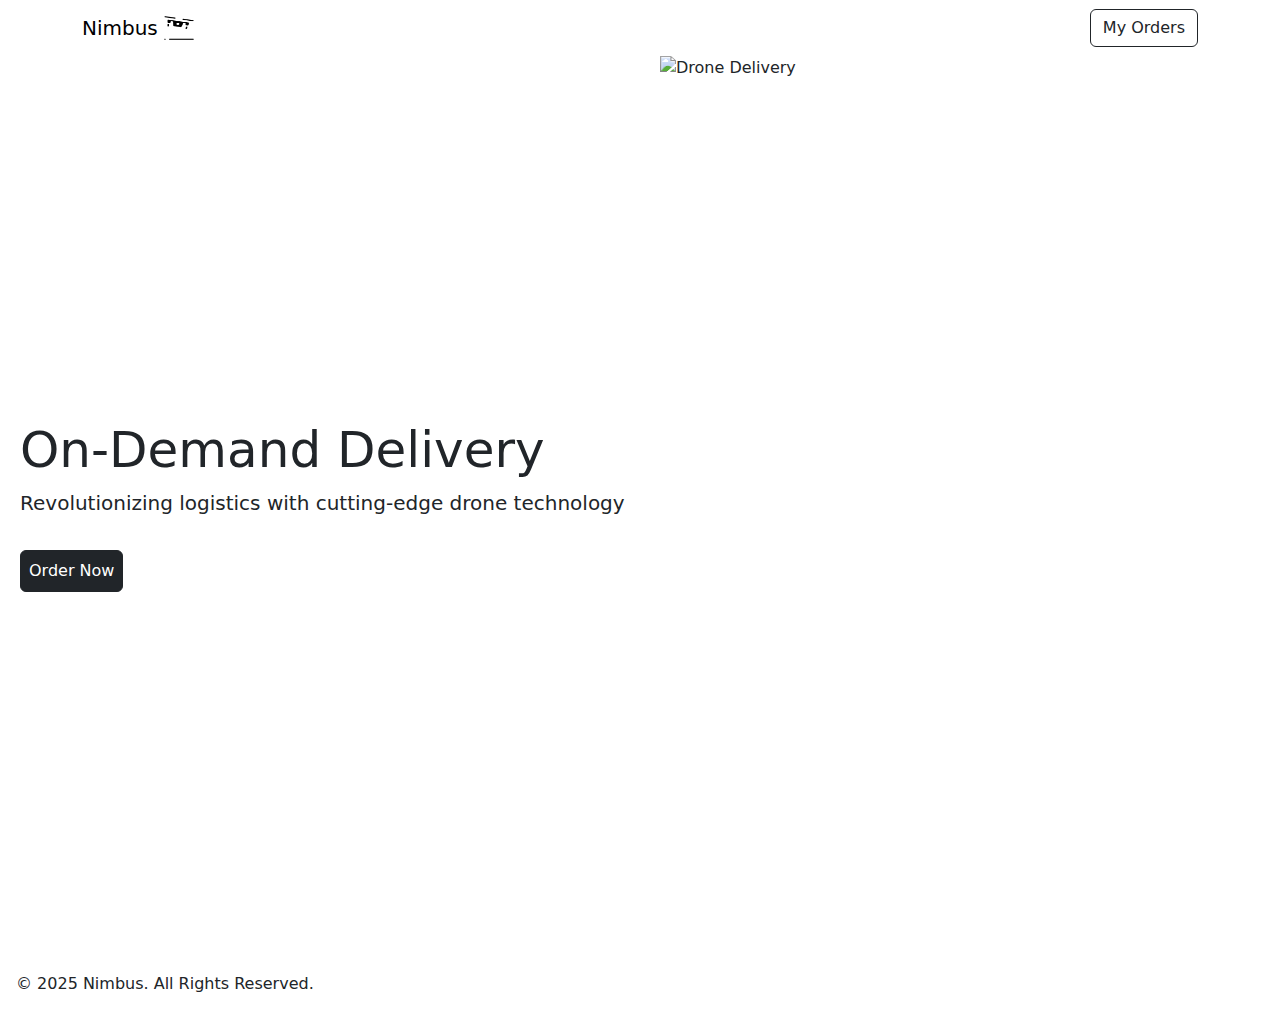
==== index.html @ 74d063b4 "added index.html, stores.html, checkout.html, styles.css and logo.png" ====
<!DOCTYPE html>
<html lang="en">
<head>
    <meta charset="UTF-8">
    <meta name="viewport" content="width=device-width, initial-scale=1.0">
    <title>Nimbus</title>
    <!-- Bootstrap CSS -->
    <link href="assets/styles.css" rel="stylesheet">
    <link href="https://cdn.jsdelivr.net/npm/bootstrap@5.3.0-alpha3/dist/css/bootstrap.min.css" rel="stylesheet">
    <link href='https://fonts.googleapis.com/css?family=Montserrat' rel='stylesheet'>
</head>
<body>
    <!-- Navbar -->
    <nav class="navbar navbar-expand-lg navbar-white bg-white">
        <div class="container">
            <a class="navbar-brand" href="index.html">
                Nimbus
                <img src="assets/logo.png" alt="Logo" width="30" height="24" class="d-inline-block align-text-top">
              </a>
            <button class="navbar-toggler" type="button" data-bs-toggle="collapse" data-bs-target="#navbarNav" aria-controls="navbarNav" aria-expanded="false" aria-label="Toggle navigation">
                <span class="navbar-toggler-icon"></span>
            </button>
            <div class="collapse navbar-collapse" id="navbarNav">
                <ul class="navbar-nav ms-auto">
                    <li class="nav-item"><a class="btn btn-outline-dark" href="checkout.html">My Orders</a></li>
                </ul>
            </div>
        </div>
    </nav>

    <!-- Main Section -->
    <section class="hero">

        <!-- Left Side: Text -->
        <div class="text-content">
            <h1 class="hero-header">On-Demand Delivery</h1>
            <p class="lead">Revolutionizing logistics with cutting-edge drone technology</p>
            <a href="stores.html" class="btn btn-dark mt-3 order-btn" style="padding: 8px">Order Now</a>
        </div>

        <!-- Right Side: Image -->
        <div class="image-content">
            <img src="https://images.rawpixel.com/image_800/cHJpdmF0ZS9sci9pbWFnZXMvd2Vic2l0ZS8yMDIzLTA5L2thdGV2NjQ0N19hZXJpYWxfc2hvdF9vZl9hX2Ryb25lX2NhcnJ5aW5nX2FfcGFja2FnZV9zeW1ib2xpemluZ180ZDA1NmJkMi00ZGNiLTRlNmItOTE4Zi00YmI4MTUwNDVmODNfMi5qcGc.jpg" alt="Drone Delivery">
        </div>

    </section>

    <!-- Footer -->
    <footer class="footer bg-white text-dark text-left py-3 p-3">
        &copy; 2025 Nimbus. All Rights Reserved.
    </footer>


    <!-- Bootstrap JS -->
    <script src="https://cdn.jsdelivr.net/npm/bootstrap@5.3.0-alpha3/dist/js/bootstrap.bundle.min.js"></script>
</body>
</html>
---- assets/styles.css ----
body {
    font-family: 'Montserrat';
}

.hero {
    height: 100vh; /* Full viewport height */
    display: flex;
    align-items: center;
}

.hero-header {
    font-size: 50px;
}

.text-content {
    flex: 1; /* Take up 50% width */
    padding: 20px;
}

.image-content {
    flex: 1; /* Take up 50% width */
    height: 100%; /* Full height */
    display: flex;
    justify-content: center;
}

.image-content img {
    width: 100%; /* Maintain 50% width */
    height: 100%; /* Span full height */
    object-fit: cover; /* Ensure the image fits nicely */
}
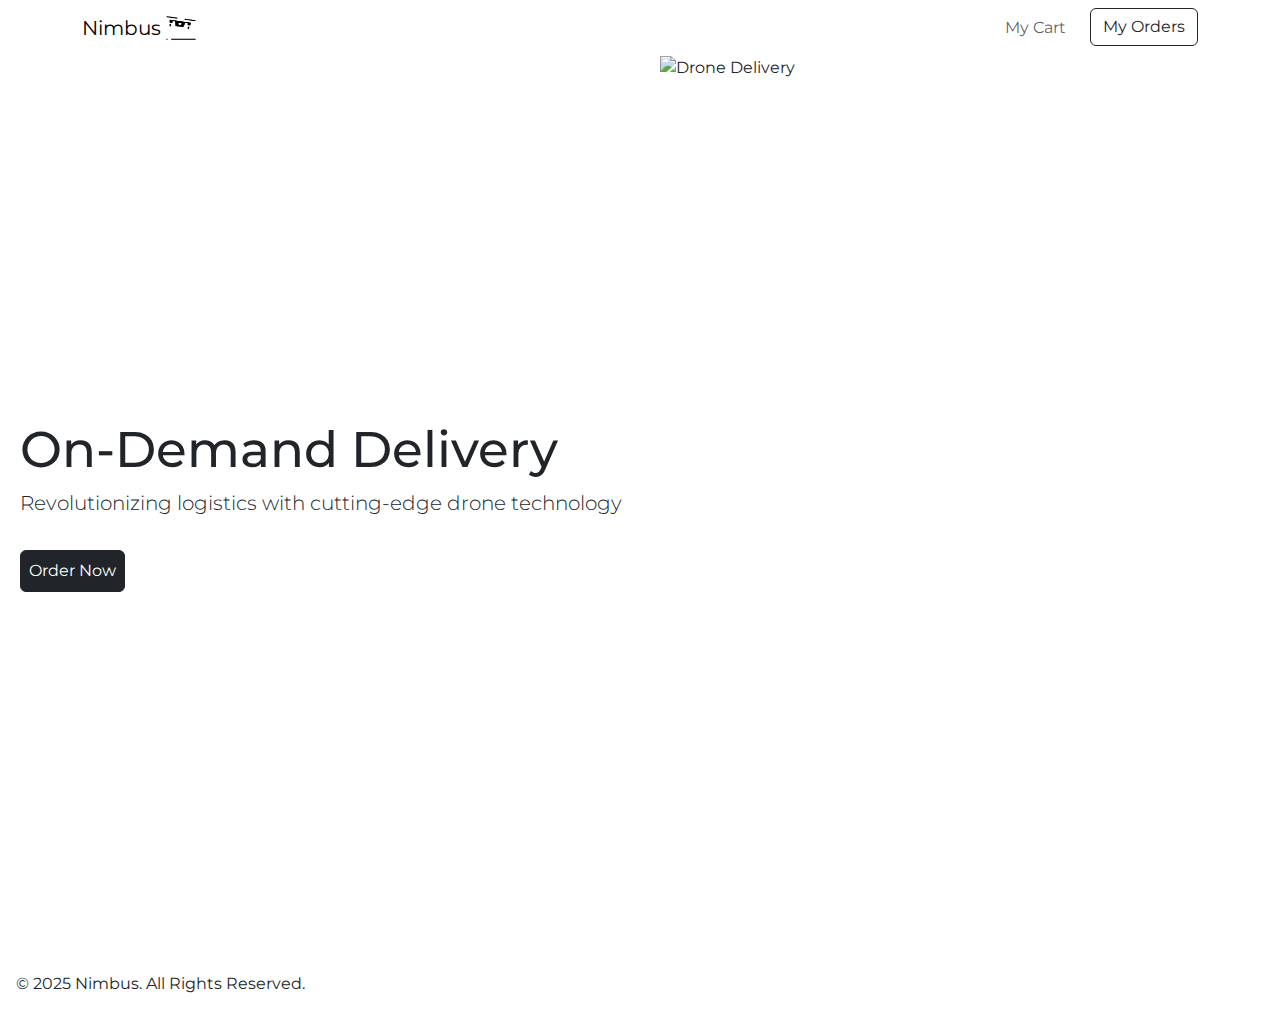
==== commit 49731e10: "renamed checkout.html to cart.html and added orders.html" ====
--- a/index.html
+++ b/index.html
@@ -22,7 +22,8 @@
             </button>
             <div class="collapse navbar-collapse" id="navbarNav">
                 <ul class="navbar-nav ms-auto">
-                    <li class="nav-item"><a class="btn btn-outline-dark" href="checkout.html">My Orders</a></li>
+                    <li class="nav-item"><a class="nav-link mx-3" href="cart.html">My Cart</a></li>
+                    <li class="nav-item"><a class="btn btn-outline-dark" href="orders.html">My Orders</a></li>
                 </ul>
             </div>
         </div>
--- a/assets/styles.css
+++ b/assets/styles.css
@@ -1,5 +1,5 @@
-body {
-    font-family: 'Montserrat';
+* {
+    font-family: Montserrat;
 }
 
 .hero {
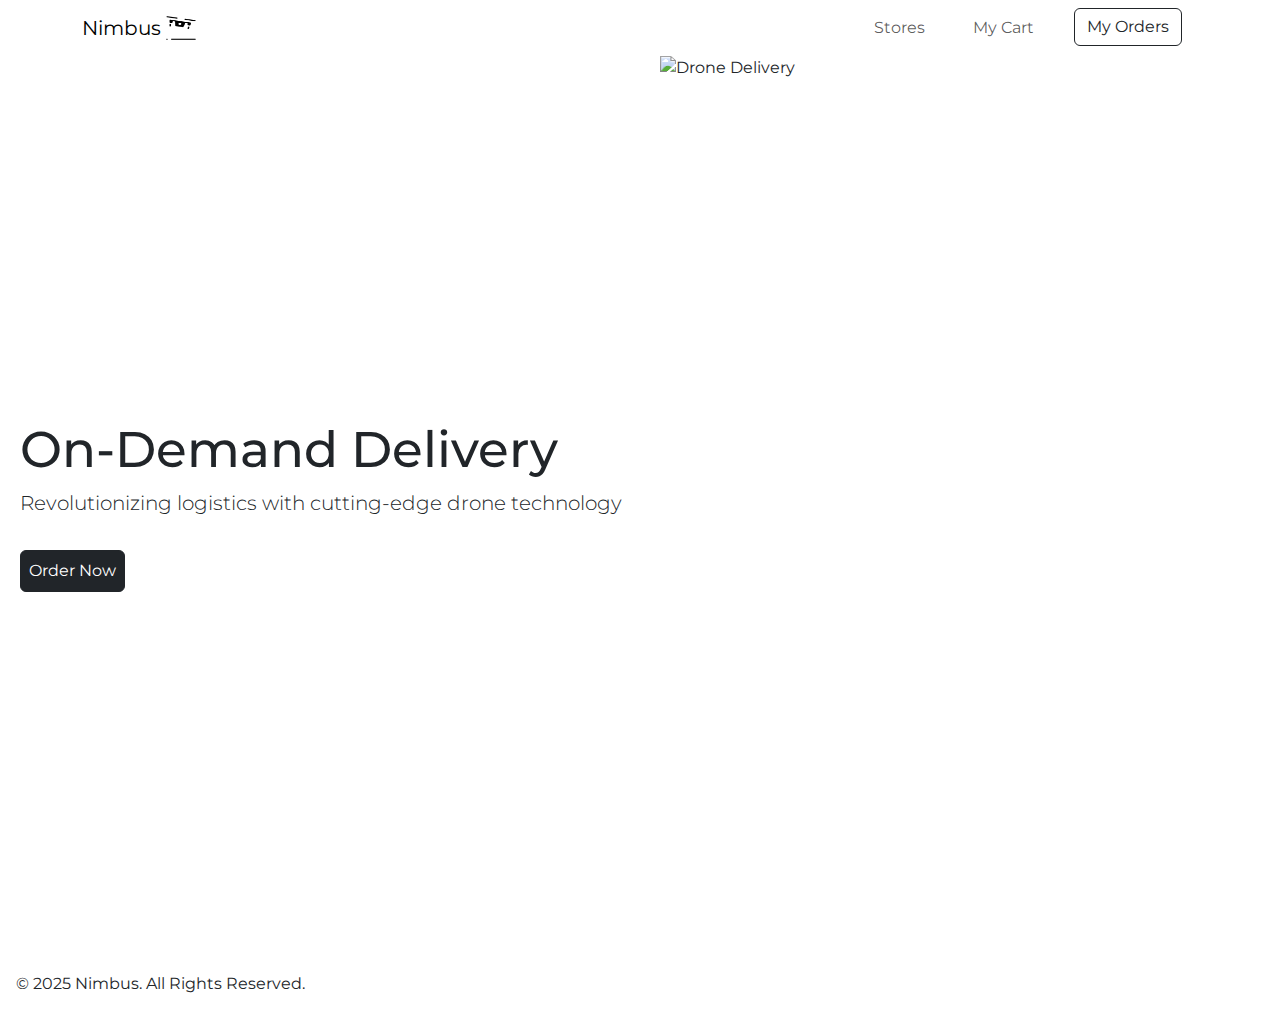
==== commit fc1fe41b: "added "stores" button to navbar for all html pages" ====
--- a/index.html
+++ b/index.html
@@ -9,6 +9,11 @@
     <link href="https://cdn.jsdelivr.net/npm/bootstrap@5.3.0-alpha3/dist/css/bootstrap.min.css" rel="stylesheet">
     <link href='https://fonts.googleapis.com/css?family=Montserrat' rel='stylesheet'>
 </head>
+<style>
+        body {
+            font-family: Montserrat;
+        }
+</style>
 <body>
     <!-- Navbar -->
     <nav class="navbar navbar-expand-lg navbar-white bg-white">
@@ -22,8 +27,9 @@
             </button>
             <div class="collapse navbar-collapse" id="navbarNav">
                 <ul class="navbar-nav ms-auto">
+                    <li class="nav-item"><a class="nav-link mx-3" href="stores.html">Stores</a></li>
                     <li class="nav-item"><a class="nav-link mx-3" href="cart.html">My Cart</a></li>
-                    <li class="nav-item"><a class="btn btn-outline-dark" href="orders.html">My Orders</a></li>
+                    <li class="nav-item"><a class="btn btn-outline-dark mx-3" href="orders.html">My Orders</a></li>
                 </ul>
             </div>
         </div>
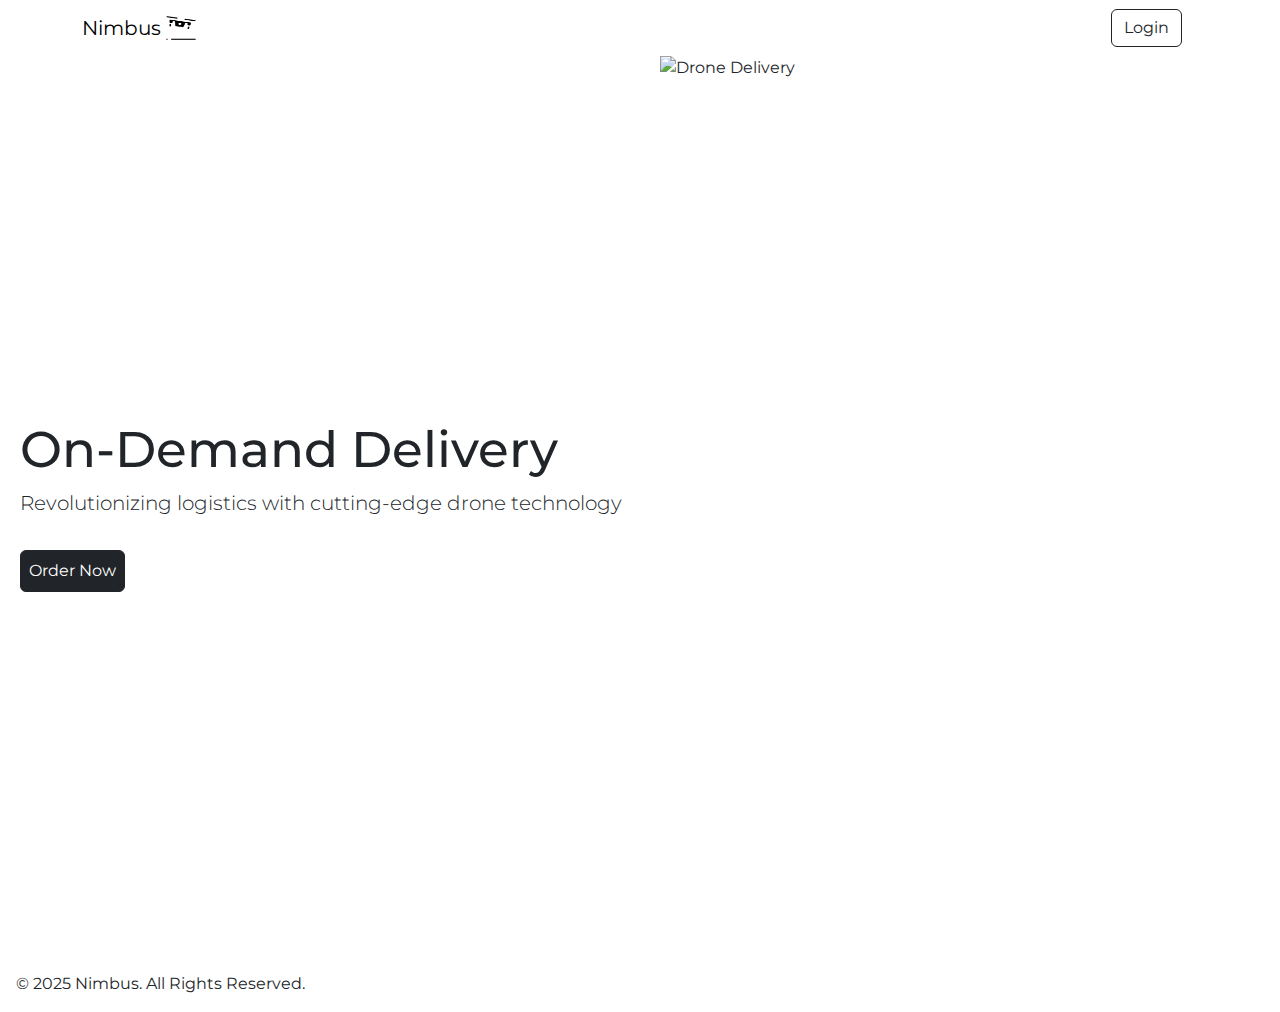
==== commit 76a84c78: "updated index.html to lead to login.html if user has not logged in" ====
--- a/index.html
+++ b/index.html
@@ -16,7 +16,7 @@
 </style>
 <body>
     <!-- Navbar -->
-    <nav class="navbar navbar-expand-lg navbar-white bg-white">
+    <!-- <nav class="navbar navbar-expand-lg navbar-white bg-white">
         <div class="container">
             <a class="navbar-brand" href="index.html">
                 Nimbus
@@ -29,7 +29,25 @@
                 <ul class="navbar-nav ms-auto">
                     <li class="nav-item"><a class="nav-link mx-3" href="stores.html">Stores</a></li>
                     <li class="nav-item"><a class="nav-link mx-3" href="cart.html">My Cart</a></li>
-                    <li class="nav-item"><a class="btn btn-outline-dark mx-3" href="orders.html">My Orders</a></li>
+                    <li class="nav-item"><a class="btn btn-outline-dark mx-3" id="auth-button" href="orders.html">My Orders</a></li>
+                </ul>
+            </div>
+        </div>
+    </nav> -->
+
+    <!-- Navbar -->
+    <nav class="navbar navbar-expand-lg navbar-white bg-white">
+        <div class="container">
+            <a class="navbar-brand" href="index.html">
+                Nimbus
+                <img src="assets/logo.png" alt="Logo" width="30" height="24" class="d-inline-block align-text-top">
+            </a>
+            <button class="navbar-toggler" type="button" data-bs-toggle="collapse" data-bs-target="#navbarNav" aria-controls="navbarNav" aria-expanded="false" aria-label="Toggle navigation">
+                <span class="navbar-toggler-icon"></span>
+            </button>
+            <div class="collapse navbar-collapse" id="navbarNav">
+                <ul class="navbar-nav ms-auto">
+                    <!-- This will be completely replaced by the JavaScript -->
                 </ul>
             </div>
         </div>
@@ -60,5 +78,63 @@
 
     <!-- Bootstrap JS -->
     <script src="https://cdn.jsdelivr.net/npm/bootstrap@5.3.0-alpha3/dist/js/bootstrap.bundle.min.js"></script>
+    <script>
+        document.addEventListener('DOMContentLoaded', function() {
+            const isLoggedIn = sessionStorage.getItem('isLoggedIn') === 'true';
+            const customerData = JSON.parse(sessionStorage.getItem('customer') || '{}');
+            const navItemsContainer = document.getElementById('navbarNav').querySelector('.navbar-nav');
+            
+            // Clear existing nav items
+            navItemsContainer.innerHTML = '';
+            
+            if (isLoggedIn) {
+                // User is logged in - show full menu
+                navItemsContainer.innerHTML = `
+                    <li class="nav-item"><a class="nav-link mx-3" href="stores.html">Stores</a></li>
+                    <li class="nav-item"><a class="nav-link mx-3" href="cart.html">My Cart</a></li>
+                    <li class="nav-item"><a class="btn btn-outline-dark mx-3" href="orders.html">My Orders</a></li>
+                `;
+                
+                // // Add logout functionality
+                // document.getElementById('logout-btn').addEventListener('click', function() {
+                //     sessionStorage.removeItem('isLoggedIn');
+                //     sessionStorage.removeItem('customer');
+                //     window.location.href = 'index.html';
+                // });
+            } else {
+                // User is not logged in - show only Login
+                navItemsContainer.innerHTML = `
+                    <li class="nav-item">
+                        <a class="btn btn-outline-dark mx-3" href="login.html">Login</a>
+                    </li>
+                `;
+            }
+            
+            // Update "Order Now" button behavior
+            const orderNowBtn = document.querySelector('.order-btn');
+            if (orderNowBtn) {
+                orderNowBtn.addEventListener('click', function(e) {
+                    if (!isLoggedIn) {
+                        e.preventDefault();
+                        window.location.href = 'login.html';
+                        return;
+                    }
+                    // If logged in, default link behavior will proceed to stores.html
+                });
+                
+                // Visual indication of where the button will take you
+                orderNowBtn.href = isLoggedIn ? 'stores.html' : 'login.html';
+            }
+            
+            // Optional: Add customer name display if logged in
+            if (isLoggedIn && customerData.Name) {
+                const navbar = document.querySelector('.navbar');
+                const welcomeMsg = document.createElement('div');
+                welcomeMsg.className = 'ms-auto me-3';
+                welcomeMsg.textContent = `Welcome, ${customerData.Name}`;
+                navbar.insertBefore(welcomeMsg, navItemsContainer.parentElement);
+            }
+        });
+    </script>
 </body>
 </html>
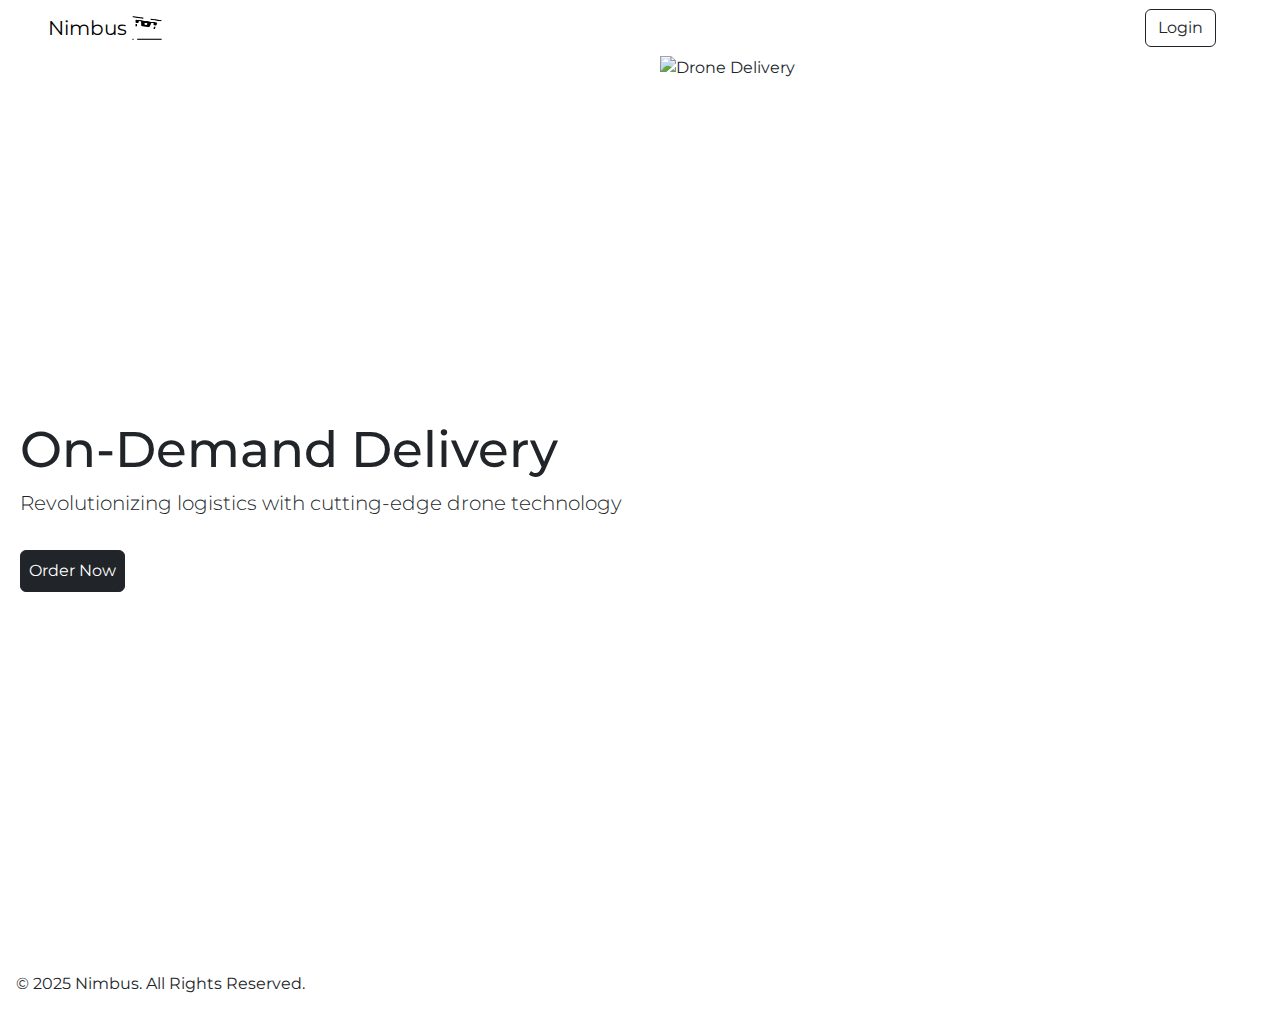
==== commit 2211e4c2: "edited navbar to be dynamic" ====
--- a/index.html
+++ b/index.html
@@ -16,28 +16,8 @@
 </style>
 <body>
     <!-- Navbar -->
-    <!-- <nav class="navbar navbar-expand-lg navbar-white bg-white">
-        <div class="container">
-            <a class="navbar-brand" href="index.html">
-                Nimbus
-                <img src="assets/logo.png" alt="Logo" width="30" height="24" class="d-inline-block align-text-top">
-              </a>
-            <button class="navbar-toggler" type="button" data-bs-toggle="collapse" data-bs-target="#navbarNav" aria-controls="navbarNav" aria-expanded="false" aria-label="Toggle navigation">
-                <span class="navbar-toggler-icon"></span>
-            </button>
-            <div class="collapse navbar-collapse" id="navbarNav">
-                <ul class="navbar-nav ms-auto">
-                    <li class="nav-item"><a class="nav-link mx-3" href="stores.html">Stores</a></li>
-                    <li class="nav-item"><a class="nav-link mx-3" href="cart.html">My Cart</a></li>
-                    <li class="nav-item"><a class="btn btn-outline-dark mx-3" id="auth-button" href="orders.html">My Orders</a></li>
-                </ul>
-            </div>
-        </div>
-    </nav> -->
-
-    <!-- Navbar -->
     <nav class="navbar navbar-expand-lg navbar-white bg-white">
-        <div class="container">
+        <div class="container-fluid px-4 px-xl-5">
             <a class="navbar-brand" href="index.html">
                 Nimbus
                 <img src="assets/logo.png" alt="Logo" width="30" height="24" class="d-inline-block align-text-top">
@@ -60,7 +40,7 @@
         <div class="text-content">
             <h1 class="hero-header">On-Demand Delivery</h1>
             <p class="lead">Revolutionizing logistics with cutting-edge drone technology</p>
-            <a href="stores.html" class="btn btn-dark mt-3 order-btn" style="padding: 8px">Order Now</a>
+            <a href="store.html" class="btn btn-dark mt-3 order-btn" style="padding: 8px">Order Now</a>
         </div>
 
         <!-- Right Side: Image -->
@@ -90,17 +70,20 @@
             if (isLoggedIn) {
                 // User is logged in - show full menu
                 navItemsContainer.innerHTML = `
-                    <li class="nav-item"><a class="nav-link mx-3" href="stores.html">Stores</a></li>
+                    <li class="nav-item"><a class="nav-link mx-3" href="store.html">Products</a></li>
                     <li class="nav-item"><a class="nav-link mx-3" href="cart.html">My Cart</a></li>
-                    <li class="nav-item"><a class="btn btn-outline-dark mx-3" href="orders.html">My Orders</a></li>
+                    <li class="nav-item"><a class="nav-link mx-2" href="orders.html">My Orders</a></li>
+                    <li class="nav-item">
+                        <button id="logout-btn" class="btn btn-outline-danger mx-3">Logout</button>
+                    </li>
                 `;
                 
                 // // Add logout functionality
-                // document.getElementById('logout-btn').addEventListener('click', function() {
-                //     sessionStorage.removeItem('isLoggedIn');
-                //     sessionStorage.removeItem('customer');
-                //     window.location.href = 'index.html';
-                // });
+                document.getElementById('logout-btn').addEventListener('click', function() {
+                    sessionStorage.removeItem('isLoggedIn');
+                    sessionStorage.removeItem('customer');
+                    window.location.href = 'index.html';
+                });
             } else {
                 // User is not logged in - show only Login
                 navItemsContainer.innerHTML = `
@@ -119,11 +102,11 @@
                         window.location.href = 'login.html';
                         return;
                     }
-                    // If logged in, default link behavior will proceed to stores.html
+                    // If logged in, default link behavior will proceed to store.html
                 });
                 
                 // Visual indication of where the button will take you
-                orderNowBtn.href = isLoggedIn ? 'stores.html' : 'login.html';
+                orderNowBtn.href = isLoggedIn ? 'store.html' : 'login.html';
             }
             
             // Optional: Add customer name display if logged in
